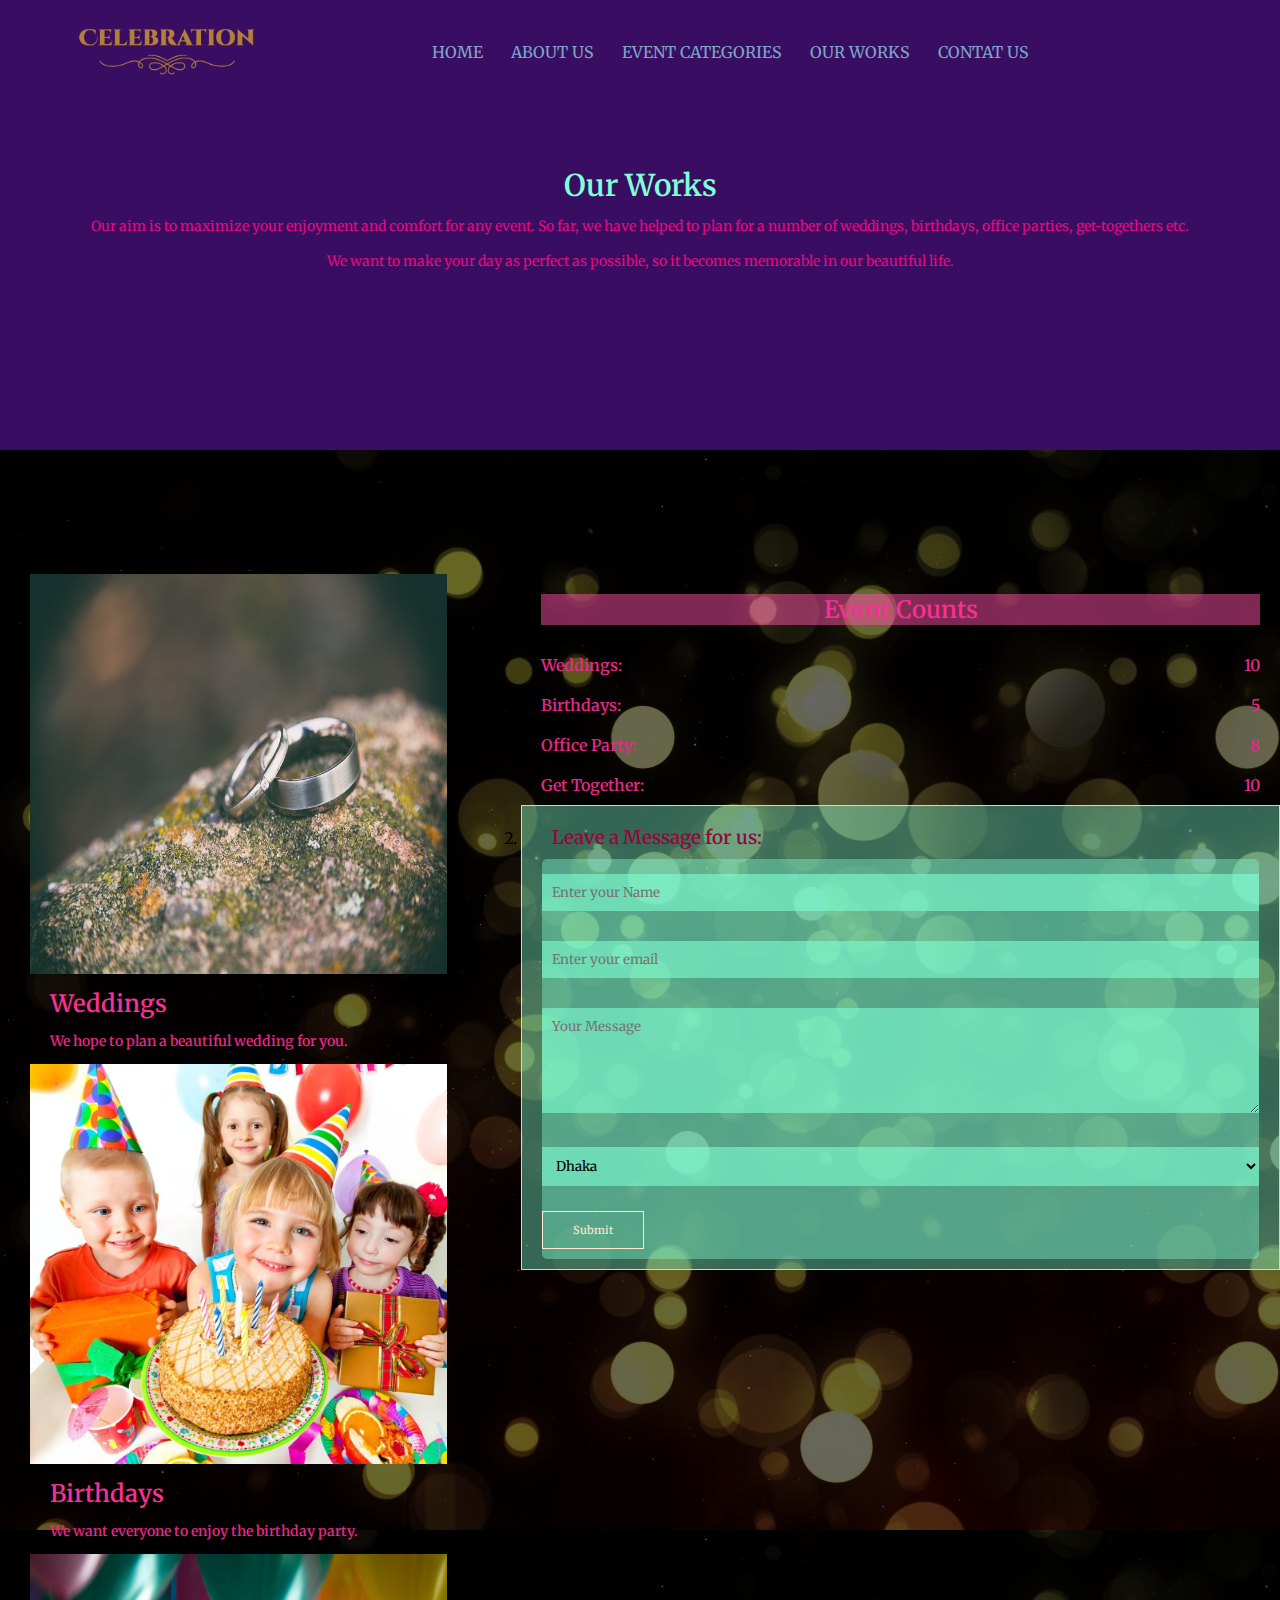
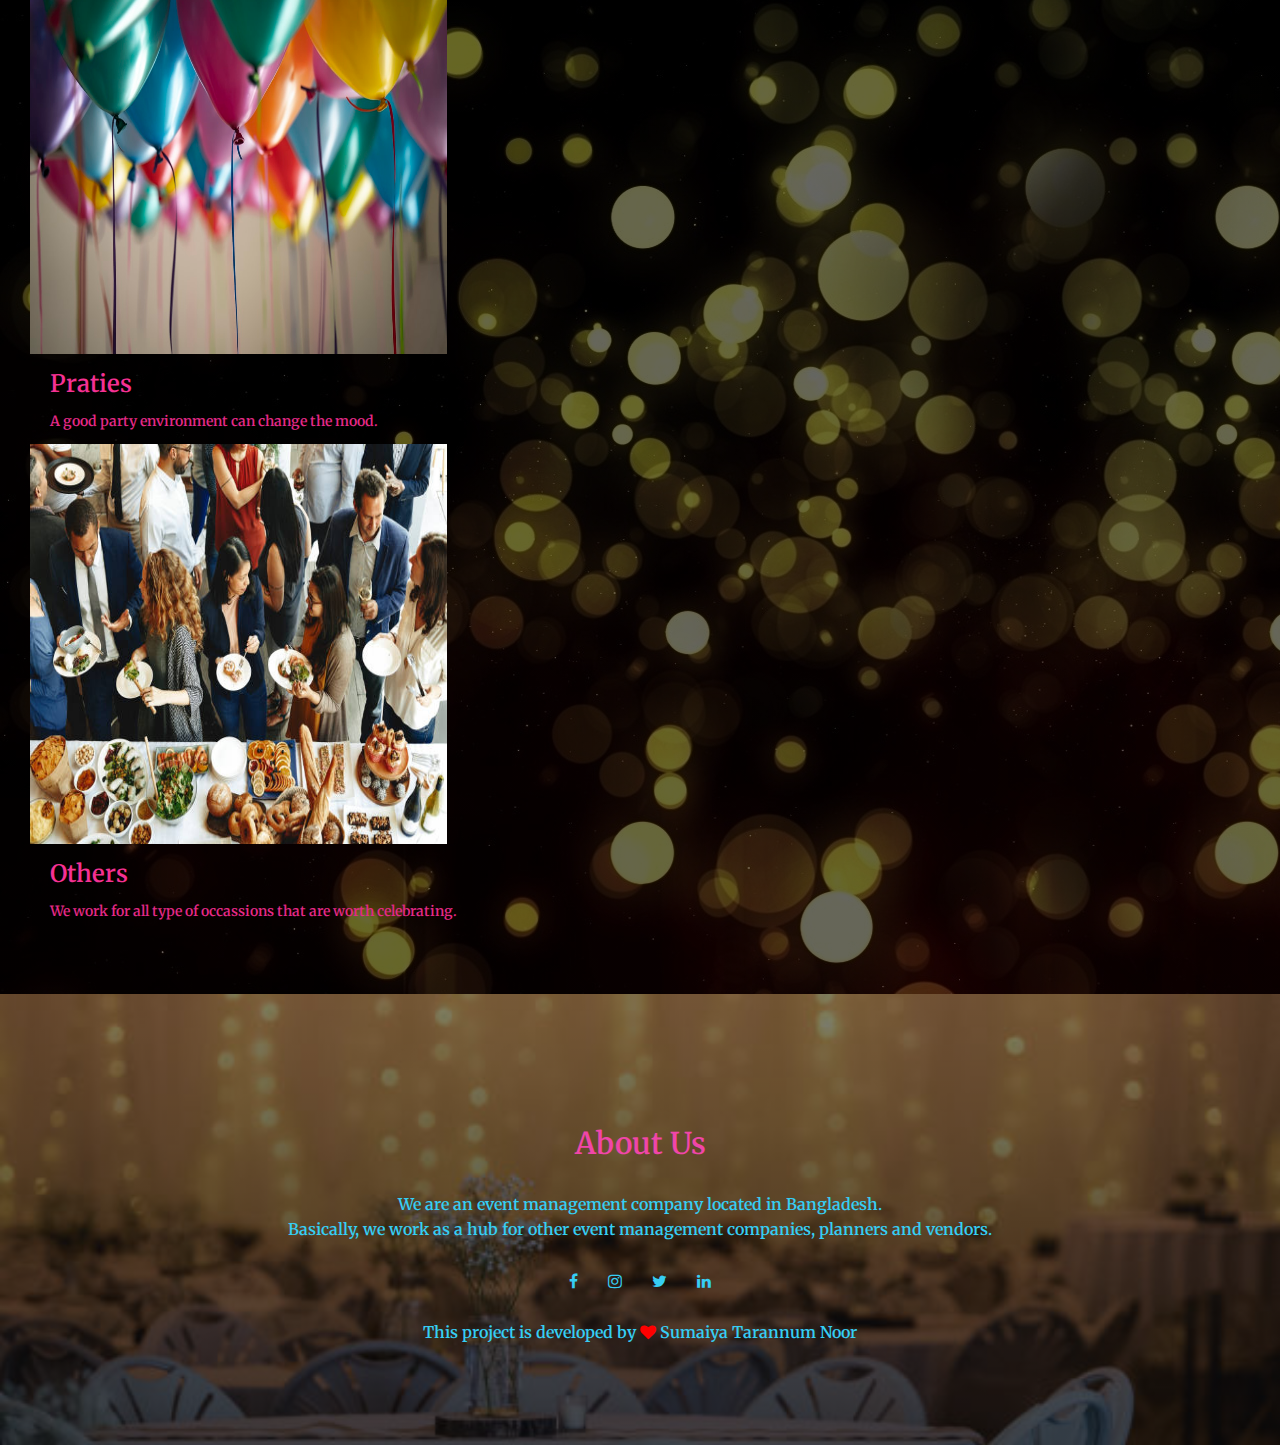
==== our works.html @ 98375ebd "Pushing Altogether" ====
<!DOCTYPE html>
<htm>
<head>
    <meta name="viewport" content="with=decvice-width", "initial-scale=1.0"/>
    <meta content="width=device-width, initial-scale=1" name="viewport" />

    <link rel="stylesheet" href="style.css" >
    <link rel="preconnect" href="https://fonts.googleapis.com">
    <link rel="preconnect" href="https://fonts.gstatic.com" crossorigin>
    <link rel="preconnect" href="https://fonts.googleapis.com">
    <link rel="preconnect" href="https://fonts.gstatic.com" crossorigin>
    <link href="https://fonts.googleapis.com/css2?family=Beau+Rivage&family=Merriweather:ital,wght@0,300;0,400;0,700;0,900;1,300;1,400;1,700;1,900&display=swap" rel="stylesheet">
    <link href="https://maxcdn.bootstrapcdn.com/font-awesome/4.7.0/css/font-awesome.min.css" rel="stylesheet">
    <!--<link rel="stylesheet" href="https://cdn.jsdelivr.net/npm/@fortawesome/fontawesome-free@5.15.4/css/fontawesome.min.css">-->
    <title>Celebration using HTM & CSS</title>
</head>
<body>
    <section class="sub-header ">
        <nav>
            <a href="index.html"><img src="images/logo.png"></a>
            <div class="nav-links" id="navLinks">
                <i class="fa fa-times" onclick="hideMenu()"></i>  
                <ul>
                    <li><a href="index.html">HOME</a></li>
                    <li><a href="about.html">ABOUT US</a></li>
                    <li><a href="event categories.html">EVENT CATEGORIES</a></li>
                    <li><a href="our works.html">OUR WORKS</a></li>
                    <li><a href="contact.html">CONTAT US</a></li>
                </ul>
            </div>    
            <i class="fa fa-bars" onclick="showMenu()"></i>
        </nav>
        <h1>Our Works</h1>
        <p>Our aim is to maximize your enjoyment and comfort for any event. So far, we have helped to plan for a number of weddings, birthdays, office parties, get-togethers etc.</p>
        <p>We want to make your day as perfect as possible, so it becomes memorable in our beautiful life.</p>
    </section>
     
    <!--Our Works content-->
    <section class="works-content">
        <div class="row">
            <ol>
            <li>    
            <div class="work-left">
                <img src="images/rings.jpeg">
                <h2>Weddings</h2>
                <p>We hope to plan a beautiful wedding for you.</p>
            </div>
            </li>
            <li>
            <div class="work-left">
                <img src="images/kids.jpg">
                <h2>Birthdays</h2>
                <p>We want everyone to enjoy the birthday party.</p>
            </div>
            </li>
            <li>
            <div class="work-left">
                <img src="images/party.jpg">
                <h2>Praties</h2>
                <p>A good party environment can change the mood.</p>
            </div>
            </li>
            <li>
            <div class="work-left">
                <img src="images/others.jpg">
                <h2>Others</h2>
                <p>We work for all type of occassions that are worth celebrating.</p>
            </div>
            </li>
            </ol>
            <ol>
            <li>    
            <div class="work-right">
                <h3>Event Counts</h3>
                <div>
                    <span>Weddings: </span>
                    <span>10</span>
                </div>
                <div>
                    <span>Birthdays: </span>
                    <span>5</span>
                </div>
                <div>
                    <span>Office Party: </span>
                    <span>8</span>
                </div>
                <div>
                    <span>Get Together: </span>
                    <span>10</span>
                </div>
            </div>
            </li>
            <li>
            <div class="message-box">
                <h3>Leave a Message for us: </h3>
                <form class="message-form">
                  <input type="text" placeholder="Enter your Name">
                  <input type="email" placeholder="Enter your email">
                  <textarea name="" id="" cols="30" rows="5" placeholder="Your Message"></textarea>
                  <select id="location" name="location">
                    <option value="dhaka">Dhaka</option>
                    <option value="chittagong">Chittagong</option>
                    <option value="sylhet">Sylhet</option>
                  </select>
                  <button type="submit" class="hero-btn">Submit</button>
                </form>
            </div>
            </li>
        </ol>
        </div>
    </section>
   


    <!--Footer-->
    <section class="footer">
        <h3>About Us</h3>
        <p>We are an event management company located in Bangladesh. <br> Basically, we work as a hub for other event management companies, planners and vendors.</p>
        <div class="icons">
            <i class="fa fa-facebook"></i>
            <i class="fa fa-instagram"></i>
            <i class="fa fa-twitter"></i>
            <i class="fa fa-linkedin"></i>
        </div>
        <p>This project is developed by <i class="fa fa-heart"></i> Sumaiya Tarannum Noor</p>
    </section>    



    <!------JavaScript for Toggle Menu------->
    <script>
        var navLinks = document.getElementById("navLinks"); 
        function showMenu(){
            navLinks.style.right = "0";
        }
        function hideMenu(){
            navLinks.style.right = "-200px";
        }
    </script>
</body>
</html>
---- style.css ----
*{
    margin: 0;
    padding: 0;
    font-family: 'Beau Rivage', cursive;
    font-family: 'Merriweather', serif;
}
.header{
    min-height: 100vh;
    width: 100%;
    background-image: linear-gradient(rgba(4,9,30,0.7), rgba(4,9,30,0.7)), url(images/background.jpg);
    background-position: center;
    background-size: cover;
    position: relative;
}
nav{
    display: flex;
    padding: 2% 6%;
    justify-content: space-between;
    align-items: center;
}
nav img{
    width: 180px;
    animation: animate 2s linear;
}
.nav-links{
     flex: 2;
     text-align: center;
}
.nav-links ul li{
    list-style: none;
    display:inline-block;
    padding: 8px 12px;
    position: relative;
}
.nav-links ul li a{
    color:rgb(125, 166, 202);
    text-decoration: none;
    font-size: 13 px;
}
.nav-links ul li::after{
    content:'';
    width:  0%;
    height: 2px;
    background: #36cef4;
    display: block;
    margin: auto;
    transition: 0.3s;
}
.nav-links ul li:hover::after{
    width: 100%;
}
.text-box{
    width:50%;
    color:aquamarine;
    position: absolute;
    top:30%;
    left:30%;
    transform: translate(-50%, -50%);
    text-align: left;
}
.text-box h1{
    font-size: 30px;
    color:aqua;
    display: block;
    margin-top: 10px;
    animation: animate 1s ease-out;
}
.text-box p{
    margin: 20px 0 40px;
    font-size: 14px;
    color:aquamarine;
}
.hero-btn{
    display: inline-block;
    text-decoration: none;
    color:blanchedalmond;
    border: 1px solid blanchedalmond;
    padding: 11px 30px;
    font-size: 11px;
    background: transparent;
    position: relative ;
    cursor: pointer;
}
.hero-btn:hover{
    border: 1px solid crimson;
    background: crimson;
    transition: 0.5s; 
}
nav .fa{
    display: none;
}
@media(max-width: 700px){
    nav img{
        width: 120px;
        animation: animate 2s linear;
        padding: 10px 0;
    }
    .text-box h1{
        width: 80%;
        margin-top: 100px;
        font-size: 14px;
        display: block;
        animation: animate 1s ease-out;
    }
    .text-box p{
        margin: 10px 0px 12px;
        font-size: 10px;
        color:aquamarine;
    }
    .nav-links ul li{
        display: block;
    }
    .nav-links{
        position: fixed;
        background: rgb(245, 49, 147);
        height: 100vh;
        width: 200px;
        top: 0;
        right: -200px;
        text-align: left;
        z-index: 2;
        transition: 0.5s;
    }
    nav .fa{
        display: block;
        color:blueviolet;
        margin: 8px;
        font-size: 20 px;
        cursor: pointer;
    }
    .nav-links ul{
        padding: 30px;
    }
    .row{
        flex-direction: column;
    }
    .row2{
        flex-direction: column;
   }
} 
 /*----event_categories----*/
 .event_categories{
     width: 70%;
     margin: auto;
     text-align: center;
     padding-top: 50px;
     padding-bottom: 50px;
     min-height: 100vh;
     width: 100%;
     background-image: linear-gradient(rgba(4,9,30,0.7), rgba(4,9,30,0.7)), url(images/background2.jpg);
     background-position: center;
     background-size: cover;
     position: relative;
 }
 h1{
     font-size: 30px;
     font-weight: 600;
     color:rgb(170, 105, 231);
     animation: animate2 1s ease-in-out;
 }
 p{
     color:rgb(110, 52, 168);
     font-size: 14px;
     font-weight: 400;
     line-height: 25px;
     padding: 0px 0px 0px 0px;  
 }
 .row{
     margin-top: 5%;
     display: flex;
     justify-content: space-between;
 }
 .row2{
    margin-top: 5%;
    display: flex;
    justify-content: space-around;
}
.event-col{
    flex-basis: 20%;
    background:violet;
    border-radius: 10px;
    margin-bottom: 50px;
    padding: 25px 12 px;
    box-sizing: border-box;
    animation: animate 1.5s linear;
}
.event-col2{
    flex-basis: 31%;
    background:violet;
    border-radius: 10px;
    margin-bottom: 50px;
    padding: 30px 12px;
    box-sizing: border-box;
    animation: animate 1.5s linear;

}
@keyframes animate{
    0%{
        transform: translateY(0px);
    }
    0%{
        transform: translateY(30px);

    }
}
h3{
    text-align: center;
    font-weight: 600;
    margin: 10px 10px;
    color:rgb(145, 8, 60)
}
.event-col:hover{
    box-shadow: 0 0 100px 0px rgb(247, 247, 14, 0.9);
    transition: 0.5s;
}
.event-col2:hover{
    box-shadow: 0 0 100px 0px rgba(247, 247, 14, 0.9);
    transition: 0.5s
}

@keyframes animate2{
    0%{
        transform: translateY(0px);
    }
    0%{
        transform: translateY(-10px);

    }
    15%{
        transform: translateY(0px);
    }
    25%{
        transform: translateY(-10px);
    }
    30%{
        transform: translateY(0px);
    } 
    40%{
        transform: translateY(-10px);
    }
    60%{
        transform: translateY(0px);
    }
    80%{
        transform: translateY(-10px);
    }
    100%{
        transform: translateY(0px);
    }
}
/*--services--*/
.services{
    width: 100%;
    margin: auto;
    text-align: center;
    padding-top:40px;
    
    
}
.service-col{
    flex-basis: 32%;
    border-radius: 20px;
    margin-bottom: 30px;
    position: relative;
    overflow: hidden;
}
.service-col img{
    width: 100%;
    display: block;
}
.services h1{
    font-size: 30px;
    font-weight: 600;
    color:rgb(170, 105, 231);    
    animation: animate2 0s;
}
.layer{
    background: transparent;
    height: 100%;
    width: 100%;
    position:absolute;
    top: 0;
    left: 0;
    transition: 0.5s;
}
.layer:hover{
    background:rgba(145, 8, 60, 0.4);
}
.layer h3{
    width: 100%;
    font-weight: 500;
    color: rgb(27, 4, 37);
    font-size: 20px;
    bottom: 0;
    left: 50%;
    transform: translateX(-50%);
    position: absolute;
    opacity: 0;
    transition: 0.5s;
}
.layer:hover h3{
     bottom: 50%;
     opacity: 1;
}

/*--location--*/
.location{
    width: 80%;
    margin: auto;
    text-align: center;
    padding-top: 100px;
}
.location h1{
    font-size: 30px;
    font-weight: 600;
    color:rgb(170, 105, 231);    
    animation: animate 1s linear;   
}
.location-col{
    flex-basis: 31%;
    border-radius: 10px;
    margin-bottom: 5%;
    text-align: left;
}
.location-col img{
    width: 100%;
    border-radius: 20px;
}
.location-col p{
    padding: 0;
}
.location-col h3{
    margin-top: 16px;
    margin-bottom: 15px;
    text-align: left;
}

/*--reviews--*/

.reviews{
    width: 80%;
    margin: auto;
    padding-top: 80px;
    text-align: center;
}
.reviews-col{
    flex-basis: 44%;
    border-radius: 10px;
    margin-bottom: 5%;
    text-align: left;
    background: rgba(153, 80, 248, 0.4);
    cursor: pointer;
    display: flex;
}
.reviews-col img{
    height: 40px;
    padding-top: 5px;
    margin-left: 5px;
    margin-right: 30px;
    border-radius: 50%;
}
.reviews-col p{
    padding: 0;
    color:rgb(97, 27, 155);
    font-size: 14px;
    font-weight: 200;
}
.reviews-col h3{
    margin-top: 15px;
    text-align: left;
    color:rgb(20, 12, 61);
    font-size: 14px;
    font-weight: 200;
}
.reviews-col .fa{
    color:blueviolet;
}

@media(max-width: 700px){
    .reviews-col img{
        margin-left: 0px;
        margin-right: 15px;
    }
    .cta h1{
        font-size: 20px;
    }
}

/*--call to action--*/
.cta{
    margin: 100px auto;
    width:80%;
    background-image: linear-gradient(rgba(0,0,0,0.7), rgba(0,0,0,0.7)), url(images/banner.jpg);
    background-position: center;
    background-size: cover;
    border-radius: 10px;
    text-align: center;
    padding: 100px 0;
}
.cta h1{
    color: lightcoral;
    margin-bottom: 40px;
    padding: 0;
}

/*--footer--*/
.footer{
    width: 100%;
    background-image: linear-gradient(rgba(0,0,0,0.5), rgba(0,0,0,0.7)), url(images/footer.jpg);
    background-position: center;
    background-size: cover;
    text-align: center;
    padding: 100px 0;
}
.footer h3{
     margin-bottom: 30px;
     margin-top: 30px;
     font-size: 30px;
     color: rgb(240, 70, 169);
     font-weight: 600;
}
.footer p{
    color:#36cef4;
    font-weight: 600;
    font-size: 16px;
}
@media(max-width: 700px){
    .footer{
        width: 100%;
        display: fixed;
        text-align: center;
        padding: 100px 0;
    }
    .footer h3{
         margin-bottom: 30px;
         margin-top: 30px;
         font-size: 18px;
         color: rgb(240, 70, 169);
         font-weight: 400;
    }
    .footer p{
        color:#36cef4;
        font-weight: 400;
        font-size: 10px;
    }
}

/*--icons--*/
.icons .fa{
    color: #36cef4;
    margin: 13px 13px;
    cursor: pointer;
    padding: 18px 0;
}

.fa-heart{
    color: red;
}

/*--about us--*/
.sub-header{
    height: 50vh;
    width:100%;
    background-color: rgb(57, 13, 97);
    background-position: center;
    background-size: cover;
    text-align: center;
}
.sub-header h1{
    margin-top: 60px;
    animation: animate 2s linear;
    color: aquamarine;
}
.sub-header p{
    margin-top: 10px;
    animation: animate 0s;
    color: rgb(226, 12, 130);
}
.about-us{
    width:80%;
    margin: auto;
    padding-top: 80px;
    margin-bottom: 80px;
}
.about-col{
    flex-basis: 50%;
    padding: 30px 2px;
}
.about-col img{
    width: 100%;
}
.about-col h1{
    padding-top: 0;
    animation: animate2 0s;
}
.about-col p{
      padding: 15px 0 25px; 
}

.blue-btn{
    border: 3px solid #160bac;
    background: transparent;
    color:rgb(245, 49, 147)
}
.blue-btn:hover{
    color:aquamarine;
}
/*--works-contnt--*/
.works-content{
    width: 100%;
    margin: auto;
    padding:60px 0;
    background-image: linear-gradient(rgba(0,0,0,0.6), rgba(0,0,0,0.6)),url(images/sparkel.jpg);
    background-position: contain;
}
.work-left{
    flex-basis: 50%;
    display: list-item;
}
.work-left img{
    width: 80%;
    height: 400px;
    padding: 0 30px 0;
}
.work-left img:hover{
    border: 1px solid crimson;
    background: crimson;
    transition: 0.5s;
}
.work-left h2{
    color:rgb(245, 49, 147);
    font-weight: 600;
    margin: 10px 50px;
}
.work-left p{
    color:rgb(228, 41, 135);
    font-weight: 600;
    margin: 10px 50px;
}
.work-right{
    flex-basis: 50%;
}
.work-right h3{
    background: rgba(255, 80, 168,0.5);
    color:rgb(245, 49, 147);
    font-size: 24px;
    font-weight: 600;
    margin: 20px;
}
.work-right div{
    display: flex;
    align-items: center;
    justify-content: space-between;
    color:rgb(228, 41, 135);
    font-weight: 600;
    padding: 10px 8px;
    box-sizing: border-box;
    text-align: center;
    margin: 0 12px;
}
.message-box{
    border: 1px solid rgb(127, 255, 212);
    background-color: rgba(127, 255, 212, 0.4); 
    padding: 10px 20px;
    margin: auto;
}
.message-box h3{
    text-align: left;
}
.message-form{
    display: inline-block;
    border: border-box;
    border-radius: 5px;
    background-color: rgba(127, 255, 212, 0.4);
}
.message-form input, .message-form textarea, select{
    width: 100%;
    padding: 10px;
    margin: 15px 0;
    box-sizing: border-box;
    border: white;
    outline:#36cef4;
    background:rgba(127, 255, 212, 0.6)
}
.message-box button{
    margin: 10px 0;
}

@media(max-width: 700px){
    .sub-header h1{
        font-size: 24px;
    }
}

/*--contact us--*/
.location{
    width: 100%;
    margin: auto;
    padding: 80px 0;
    background-color: #29c5ec;
    background-size: contain;
}
.location iframe{
    width: 90%;
}
.contct-us{
    width: 100%;
    margin: auto;
}
.contact-col{
    flex-basis: 50%;
    margin-bottom: 30px;
}
.contact-col div{
    display: flex;
    align-items: center;
    margin-bottom: 40px;
}
.contact-col div .fa{
    font-size: 28px;
    color: blueviolet;
    margin: 10px;
    margin-right: 30px;
}
.contact-col div h5{
    font-size: 20px;
    margin-bottom: 5px;
    color: blueviolet;
    font-weight: 400;
}
.contact-col div p{
    padding: 6px;
}
.contact-col form{
    display: inline-block;
    border: border-box;
    border-radius: 5px;
    background-color: rgba(233, 54, 122, 0.4);
    margin: 10px 0;
    padding: 12px 6px;
}
.contact-col input, .contact-col textarea{
    width: 100%;
    padding: 10px;
    margin: 15px 0;
    box-sizing: border-box;
    border: white;
    outline:#ee4eab;
    background:rgba(235, 33, 110, 0.2);
}
@media(max-width: 700px){
    .location{
        width: 100%;
        margin: auto;
        padding: 20px 0;
        background-color: #29c5ec;
        background-size: contain;
    }
    .location iframe{
        width: 80%;
    }
    .contact-col div .fa{
        font-size: 20px;
        margin: 10px;
        margin-right: 30px;
        padding-left: 14px;
        padding-right: 30px;
    }
    .contact-col div h5{
        font-size: 12px;
        margin-bottom: 5px;
    }
    .contact-col div p{
        padding: 4px;
    }
    .contact-col form{
        width: 100%;
        position: center;
        display: fixed;
        border: border-box;
        padding: 12px 0;
    }
}
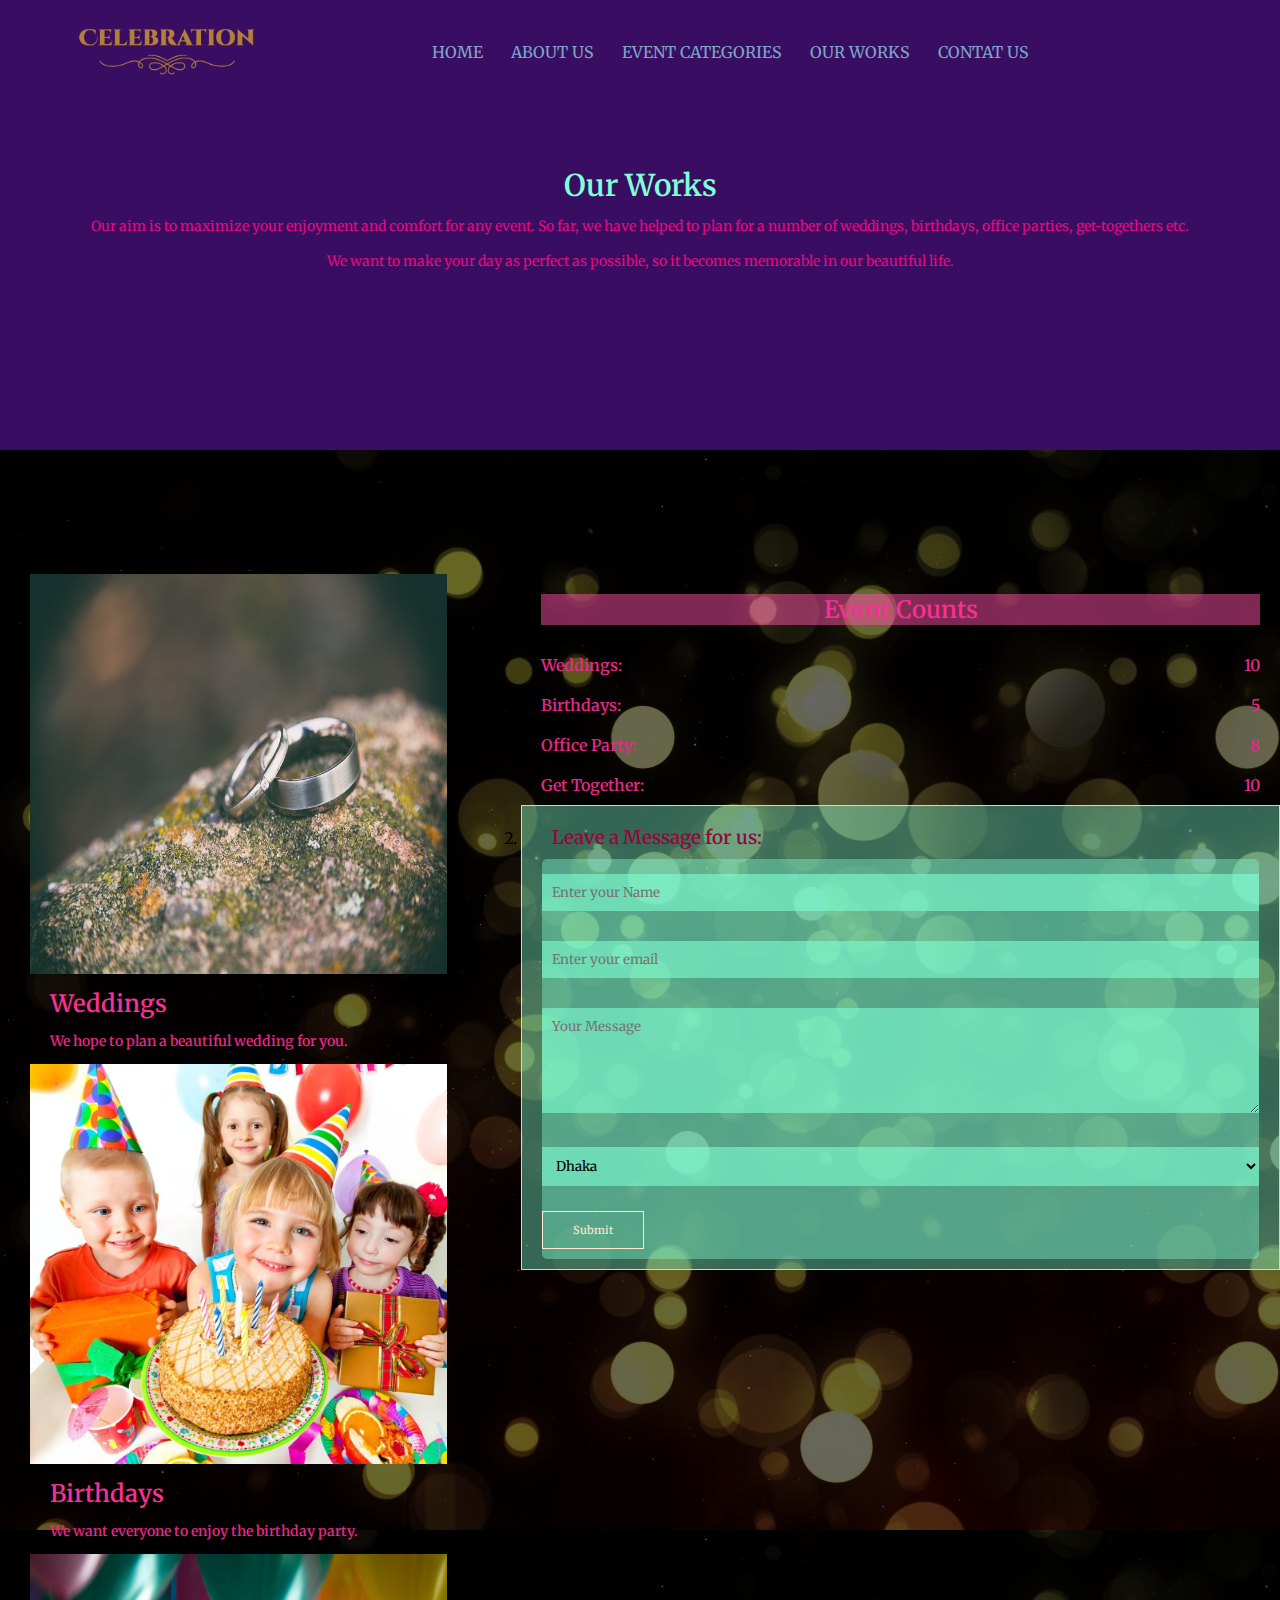
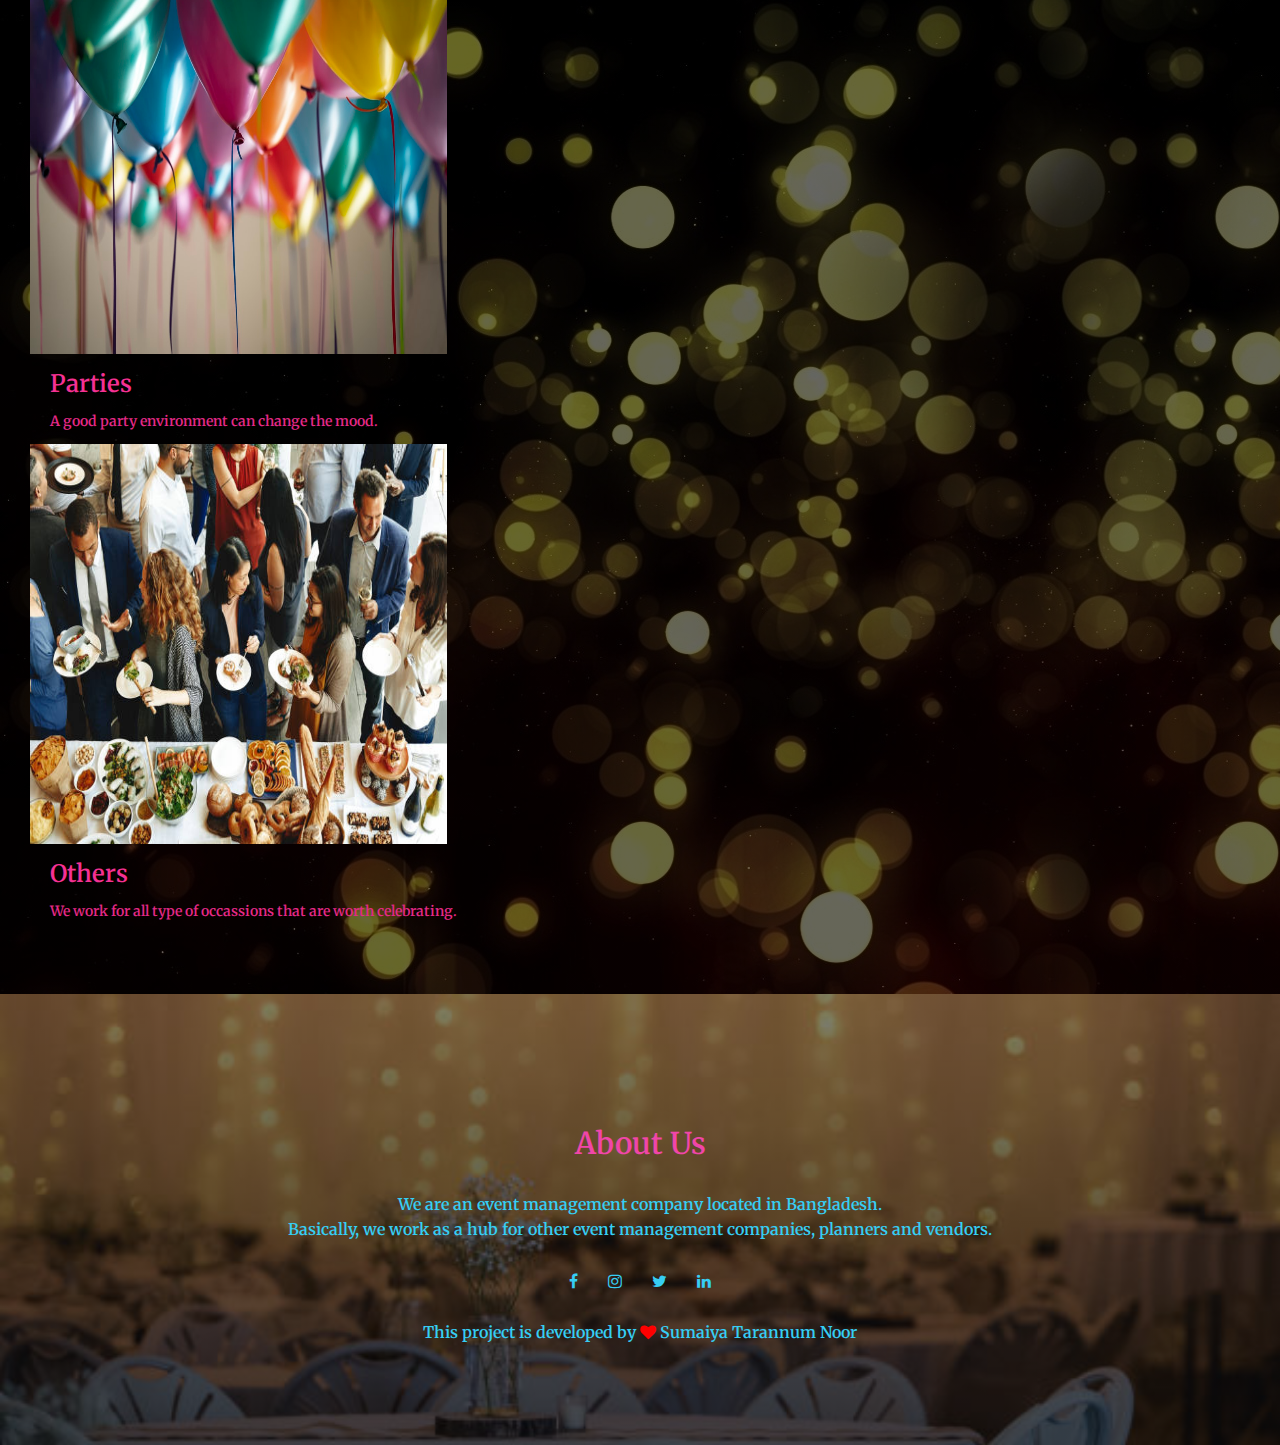
==== commit e13018f1: "Update our works.html" ====
--- a/our works.html
+++ b/our works.html
@@ -56,7 +56,7 @@
             <li>
             <div class="work-left">
                 <img src="images/party.jpg">
-                <h2>Praties</h2>
+                <h2>Parties</h2>
                 <p>A good party environment can change the mood.</p>
             </div>
             </li>
@@ -138,4 +138,4 @@
         }
     </script>
 </body>
-</html>+</html>
